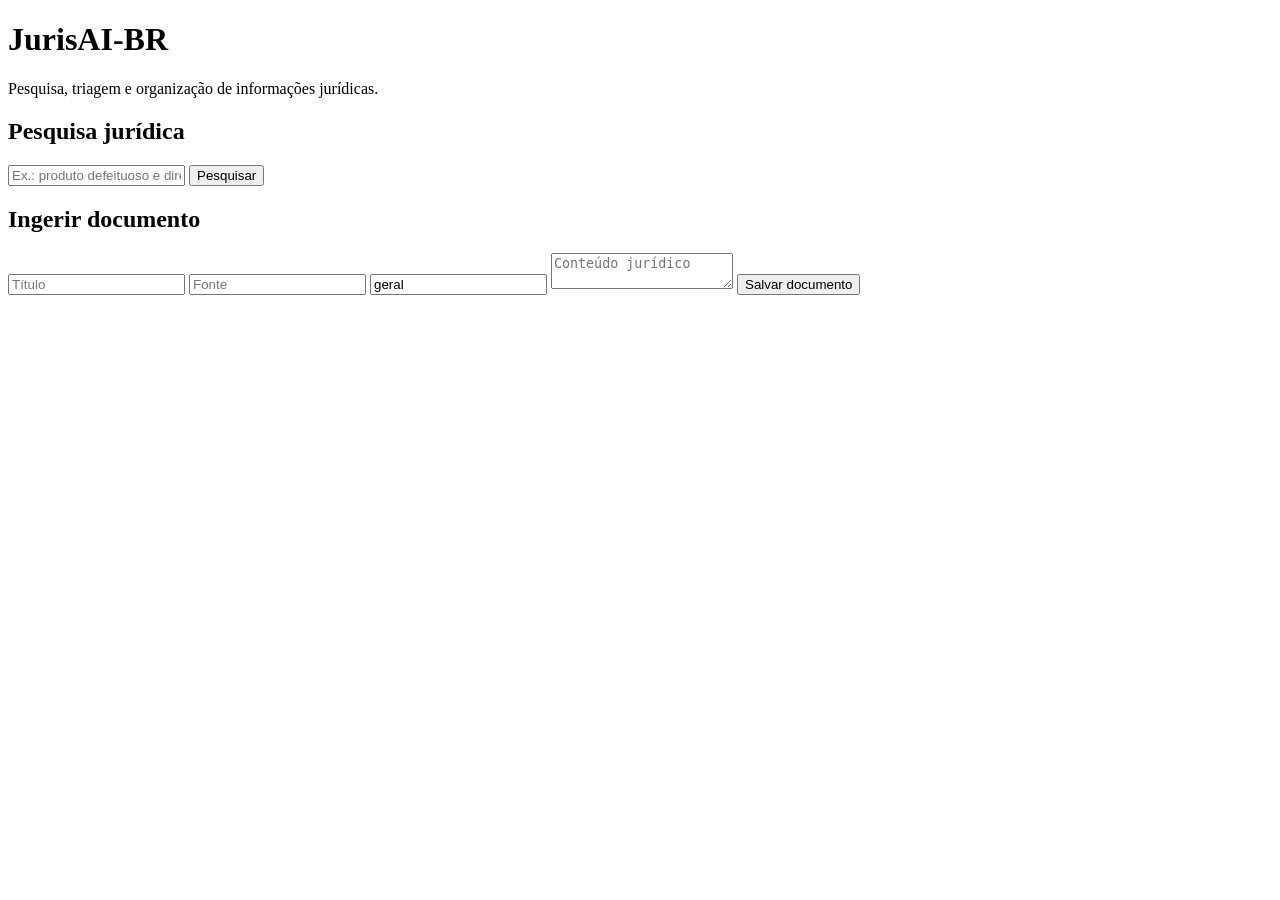
==== web/index.html @ bb5d4c3d "feat: add JurisAI web interface shell" ====
<!doctype html>
<html lang="pt-BR">
<head>
  <meta charset="utf-8">
  <meta name="viewport" content="width=device-width, initial-scale=1">
  <title>JurisAI-BR</title>
  <link rel="stylesheet" href="styles.css">
</head>
<body>
  <main class="container">
    <header>
      <h1>JurisAI-BR</h1>
      <p>Pesquisa, triagem e organização de informações jurídicas.</p>
    </header>
    <section class="card">
      <h2>Pesquisa jurídica</h2>
      <form id="search-form">
        <input id="query" required minlength="3" placeholder="Ex.: produto defeituoso e direito do consumidor">
        <button>Pesquisar</button>
      </form>
      <div id="status"></div>
      <div id="results"></div>
    </section>
    <section class="card">
      <h2>Ingerir documento</h2>
      <form id="document-form">
        <input id="title" required placeholder="Título">
        <input id="source" required placeholder="Fonte">
        <input id="category" placeholder="Categoria" value="geral">
        <textarea id="content" required placeholder="Conteúdo jurídico"></textarea>
        <button>Salvar documento</button>
      </form>
    </section>
  </main>
  <script src="app.js"></script>
</body>
</html>
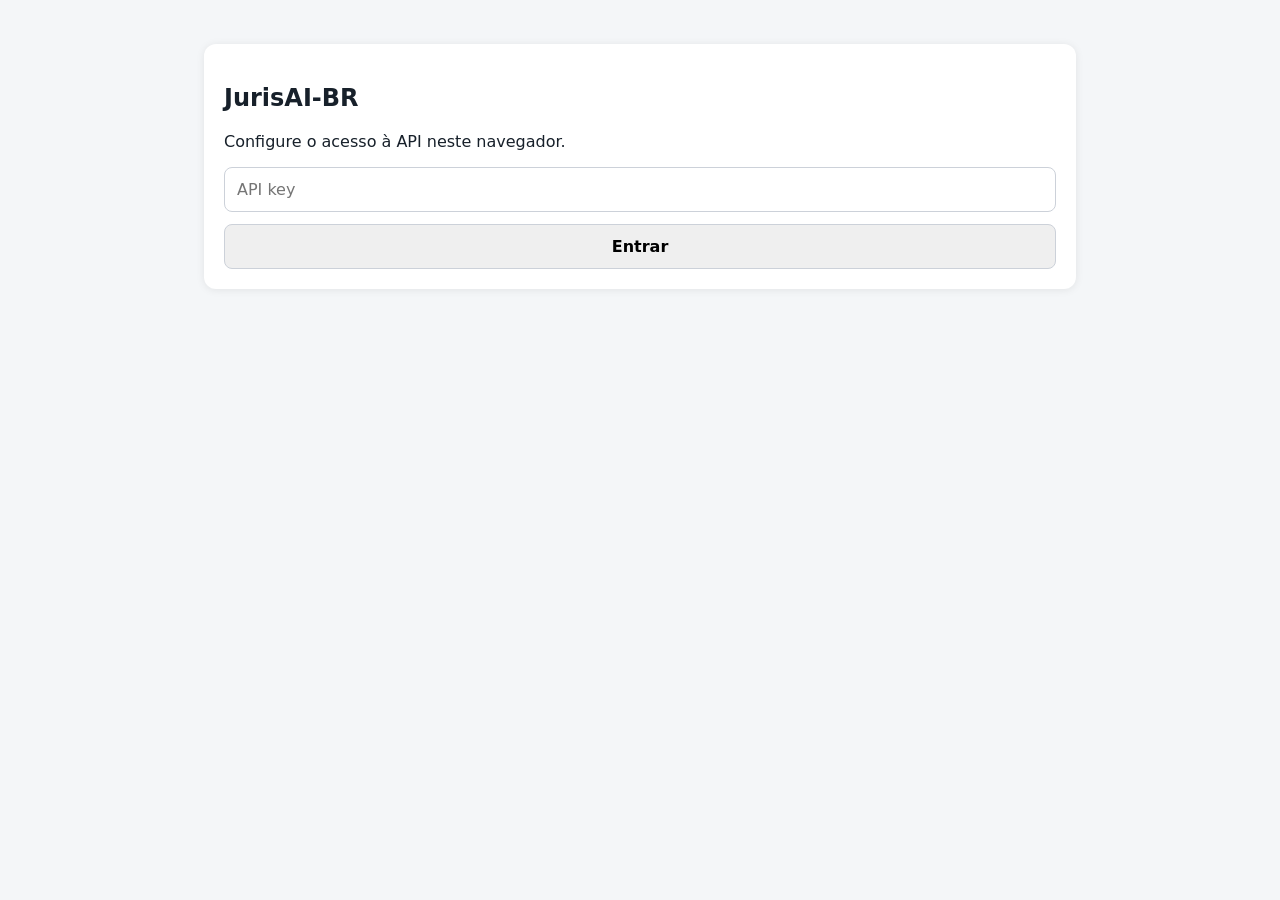
==== commit bdc6bdb4: "feat: expand web interface with uploads and sources" ====
--- a/web/index.html
+++ b/web/index.html
@@ -1,37 +1 @@
-<!doctype html>
-<html lang="pt-BR">
-<head>
-  <meta charset="utf-8">
-  <meta name="viewport" content="width=device-width, initial-scale=1">
-  <title>JurisAI-BR</title>
-  <link rel="stylesheet" href="styles.css">
-</head>
-<body>
-  <main class="container">
-    <header>
-      <h1>JurisAI-BR</h1>
-      <p>Pesquisa, triagem e organização de informações jurídicas.</p>
-    </header>
-    <section class="card">
-      <h2>Pesquisa jurídica</h2>
-      <form id="search-form">
-        <input id="query" required minlength="3" placeholder="Ex.: produto defeituoso e direito do consumidor">
-        <button>Pesquisar</button>
-      </form>
-      <div id="status"></div>
-      <div id="results"></div>
-    </section>
-    <section class="card">
-      <h2>Ingerir documento</h2>
-      <form id="document-form">
-        <input id="title" required placeholder="Título">
-        <input id="source" required placeholder="Fonte">
-        <input id="category" placeholder="Categoria" value="geral">
-        <textarea id="content" required placeholder="Conteúdo jurídico"></textarea>
-        <button>Salvar documento</button>
-      </form>
-    </section>
-  </main>
-  <script src="app.js"></script>
-</body>
-</html>
+<!doctype html><html lang="pt-BR"><head><meta charset="utf-8"><meta name="viewport" content="width=device-width, initial-scale=1"><title>JurisAI-BR</title><link rel="stylesheet" href="styles.css"></head><body><main class="container"><header><div><h1>JurisAI-BR</h1><p>Pesquisa jurídica com rastreabilidade de fontes.</p></div><a href="login.html">Credenciais</a></header><section class="card"><h2>Pesquisa jurídica</h2><form id="search-form"><input id="query" required minlength="3" placeholder="Ex.: produto defeituoso e direito do consumidor"><button>Pesquisar</button></form><div id="status" role="status"></div><div id="results"></div></section><section class="card"><h2>Adicionar documento</h2><form id="document-form"><input id="title" required placeholder="Título"><input id="source" required placeholder="Fonte"><input id="category" placeholder="Categoria" value="geral"><textarea id="content" required placeholder="Cole o conteúdo jurídico"></textarea><button>Salvar conteúdo</button></form><hr><form id="upload-form"><label>Ou envie PDF, DOCX ou TXT<input id="file" type="file" accept=".pdf,.docx,.txt" required></label><input id="upload-title" placeholder="Título opcional"><input id="upload-source" placeholder="Fonte opcional"><button>Enviar arquivo</button></form></section><section class="card"><h2>Fontes oficiais</h2><div id="sources">Carregando fontes...</div></section></main><script src="app.js"></script></body></html>
--- a/web/styles.css
+++ b/web/styles.css
@@ -0,0 +1,10 @@
+* { box-sizing: border-box; }
+body { margin: 0; font-family: system-ui, sans-serif; background: #f4f6f8; color: #17202a; }
+.container { max-width: 920px; margin: 0 auto; padding: 24px; }
+.card { background: white; padding: 20px; margin-top: 20px; border-radius: 12px; box-shadow: 0 1px 8px rgba(0,0,0,.08); }
+form { display: grid; gap: 12px; }
+input, textarea, button { font: inherit; padding: 12px; border-radius: 8px; border: 1px solid #ccd1d9; }
+textarea { min-height: 180px; }
+button { cursor: pointer; font-weight: 600; }
+article { padding: 14px 0; border-bottom: 1px solid #e5e7e9; }
+small { color: #566573; }
